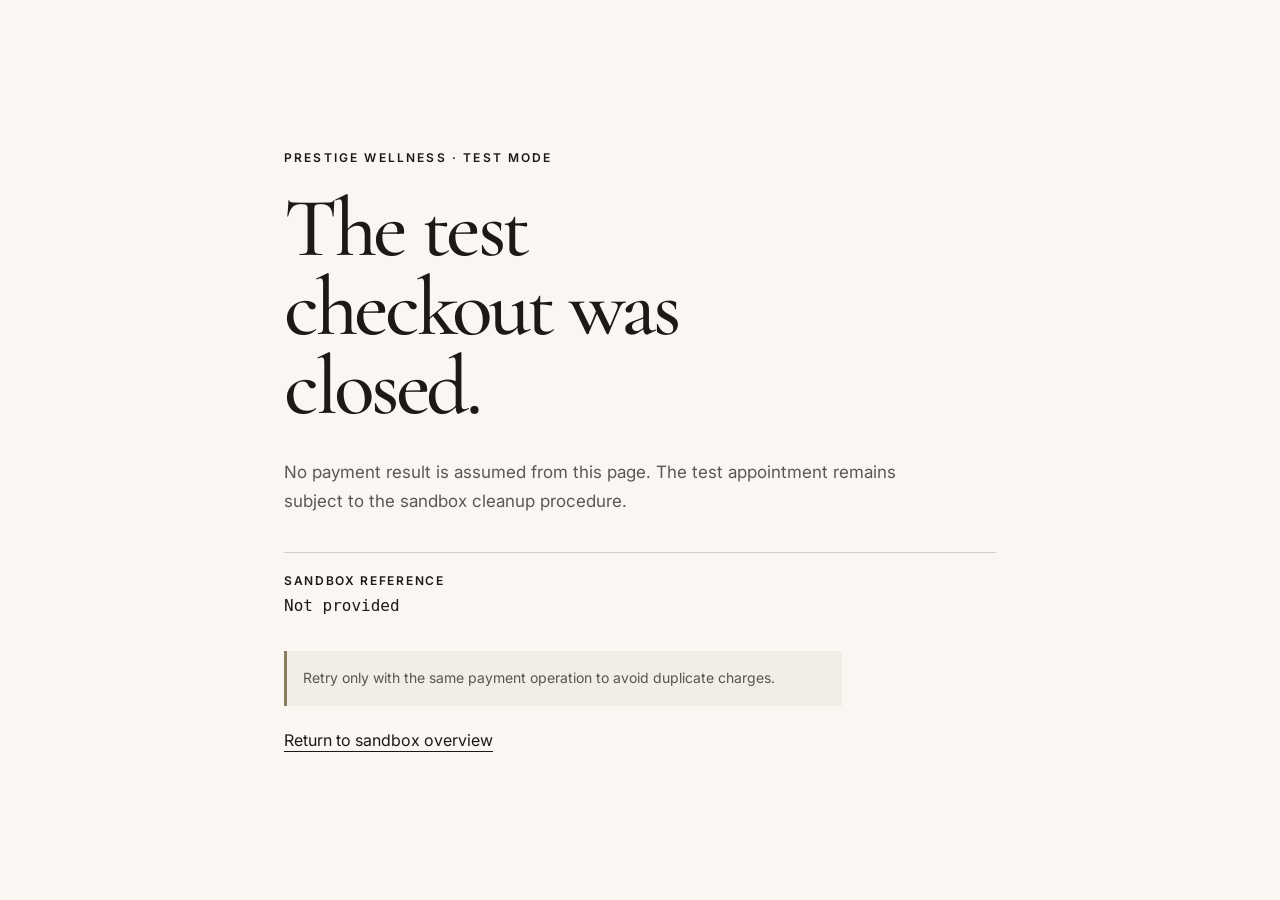
==== cancel/index.html @ 012021fd "feat: publish Prestige PayMongo sandbox returns" ====
<!doctype html>
<html lang="en">
  <head>
    <meta charset="utf-8" />
    <meta name="viewport" content="width=device-width, initial-scale=1" />
    <meta name="robots" content="noindex,nofollow" />
    <title>Checkout closed · Prestige Wellness</title>
    <link rel="stylesheet" href="../styles.css" />
  </head>
  <body>
    <main class="page">
      <p class="eyebrow">Prestige Wellness · Test mode</p>
      <h1>The test checkout was closed.</h1>
      <p class="lede">
        No payment result is assumed from this page. The test appointment remains subject to the sandbox cleanup procedure.
      </p>
      <dl class="reference">
        <dt>Sandbox reference</dt>
        <dd data-reference>Not provided</dd>
      </dl>
      <p class="notice">Retry only with the same payment operation to avoid duplicate charges.</p>
      <a class="text-link" href="../">Return to sandbox overview</a>
    </main>
    <script src="../status.js" defer></script>
  </body>
</html>
---- styles.css ----
@import url("https://fonts.googleapis.com/css2?family=Cormorant+Garamond:wght@500&family=Inter:wght@400;500;600&display=swap");

:root {
  color-scheme: light;
  font-family: "Inter", sans-serif;
  color: #1c1a17;
  background: #faf7f2;
}

* {
  box-sizing: border-box;
}

body {
  min-height: 100vh;
  margin: 0;
}

.page {
  display: flex;
  min-height: 100vh;
  max-width: 760px;
  margin: 0 auto;
  padding: clamp(48px, 9vw, 112px) 24px;
  flex-direction: column;
  justify-content: center;
}

.eyebrow {
  margin: 0 0 24px;
  font-size: 12px;
  font-weight: 600;
  letter-spacing: 0.18em;
  text-transform: uppercase;
}

h1 {
  max-width: 11ch;
  margin: 0;
  font-family: "Cormorant Garamond", Georgia, serif;
  font-size: clamp(48px, 9vw, 84px);
  font-weight: 500;
  letter-spacing: -0.04em;
  line-height: 0.94;
}

.lede {
  max-width: 58ch;
  margin: 32px 0 0;
  color: rgba(28, 26, 23, 0.72);
  font-size: 17px;
  line-height: 1.7;
}

.actions {
  display: flex;
  margin-top: 40px;
  align-items: center;
  gap: 24px;
  flex-wrap: wrap;
}

.button {
  min-height: 48px;
  padding: 14px 20px;
  color: #faf7f2;
  background: #1c1a17;
  text-decoration: none;
}

.text-link {
  width: fit-content;
  color: #1c1a17;
  text-underline-offset: 5px;
}

.button:focus-visible,
.text-link:focus-visible {
  outline: 2px solid #1c1a17;
  outline-offset: 4px;
}

.reference {
  margin: 36px 0 0;
  padding-top: 20px;
  border-top: 1px solid rgba(28, 26, 23, 0.18);
}

.reference dt {
  font-size: 12px;
  font-weight: 600;
  letter-spacing: 0.14em;
  text-transform: uppercase;
}

.reference dd {
  margin: 8px 0 0;
  font-family: ui-monospace, SFMono-Regular, Menlo, monospace;
  overflow-wrap: anywhere;
}

.notice {
  max-width: 62ch;
  margin: 36px 0 24px;
  padding: 16px;
  border-left: 3px solid #8a7b63;
  color: rgba(28, 26, 23, 0.72);
  background: rgba(138, 123, 99, 0.08);
  font-size: 14px;
  line-height: 1.6;
}
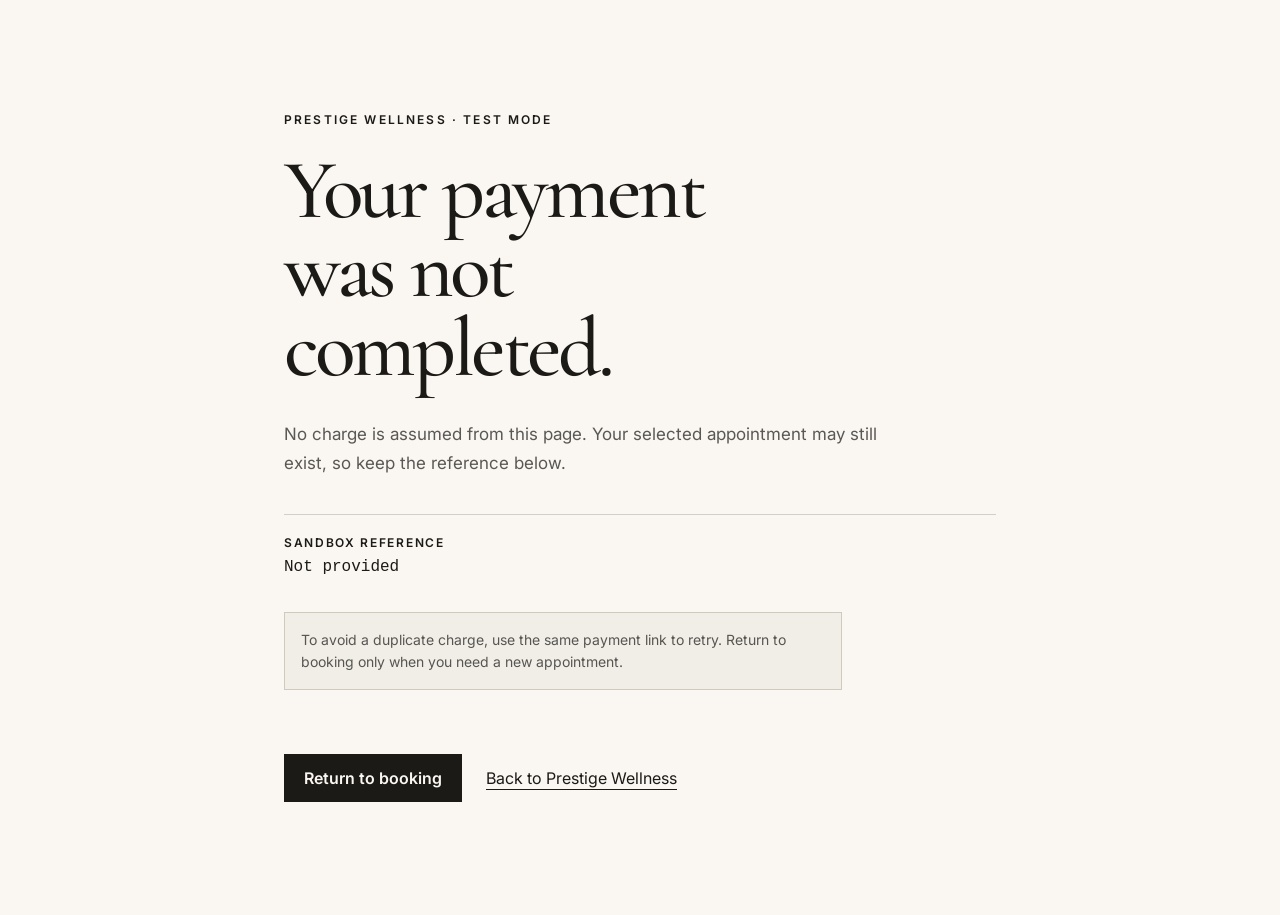
==== commit 3e0ab0c6: "fix: repair payment return journey" ====
--- a/cancel/index.html
+++ b/cancel/index.html
@@ -9,17 +9,26 @@
   </head>
   <body>
     <main class="page">
-      <p class="eyebrow">Prestige Wellness · Test mode</p>
-      <h1>The test checkout was closed.</h1>
+      <p class="environment">Prestige Wellness · Test mode</p>
+      <h1>Your payment was not completed.</h1>
       <p class="lede">
-        No payment result is assumed from this page. The test appointment remains subject to the sandbox cleanup procedure.
+        No charge is assumed from this page. Your selected appointment may still exist, so keep the reference below.
       </p>
       <dl class="reference">
         <dt>Sandbox reference</dt>
         <dd data-reference>Not provided</dd>
       </dl>
-      <p class="notice">Retry only with the same payment operation to avoid duplicate charges.</p>
-      <a class="text-link" href="../">Return to sandbox overview</a>
+      <p class="notice" data-state-message>
+        To avoid a duplicate charge, use the same payment link to retry. Return to booking only when you need a new appointment.
+      </p>
+      <div class="actions" aria-label="Next steps">
+        <a class="button" href="https://api.leadconnectorhq.com/booking/prestige-wellness-bgc-b5i4j5h9j9b">
+          Return to booking
+        </a>
+        <a class="text-link" href="https://otepleonor.github.io/prestige-wellness-teaser/v3/">
+          Back to Prestige Wellness
+        </a>
+      </div>
     </main>
     <script src="../status.js" defer></script>
   </body>
--- a/styles.css
+++ b/styles.css
@@ -26,7 +26,7 @@
   justify-content: center;
 }
 
-.eyebrow {
+.environment {
   margin: 0 0 24px;
   font-size: 12px;
   font-weight: 600;
@@ -61,11 +61,19 @@
 }
 
 .button {
+  display: inline-flex;
   min-height: 48px;
   padding: 14px 20px;
+  align-items: center;
+  justify-content: center;
   color: #faf7f2;
   background: #1c1a17;
+  font-weight: 600;
   text-decoration: none;
+}
+
+.button:hover {
+  background: #3a352f;
 }
 
 .text-link {
@@ -103,9 +111,37 @@
   max-width: 62ch;
   margin: 36px 0 24px;
   padding: 16px;
-  border-left: 3px solid #8a7b63;
+  border: 1px solid rgba(138, 123, 99, 0.32);
   color: rgba(28, 26, 23, 0.72);
   background: rgba(138, 123, 99, 0.08);
   font-size: 14px;
   line-height: 1.6;
 }
+
+.notice[data-tone="warning"] {
+  border-color: #9a6a2f;
+  color: #573811;
+  background: #f4e8d7;
+}
+
+::selection {
+  color: #faf7f2;
+  background: #1c1a17;
+}
+
+@media (max-width: 520px) {
+  .page {
+    justify-content: flex-start;
+    padding-block: 48px;
+  }
+
+  .actions {
+    align-items: stretch;
+    flex-direction: column;
+    gap: 18px;
+  }
+
+  .button {
+    width: 100%;
+  }
+}
